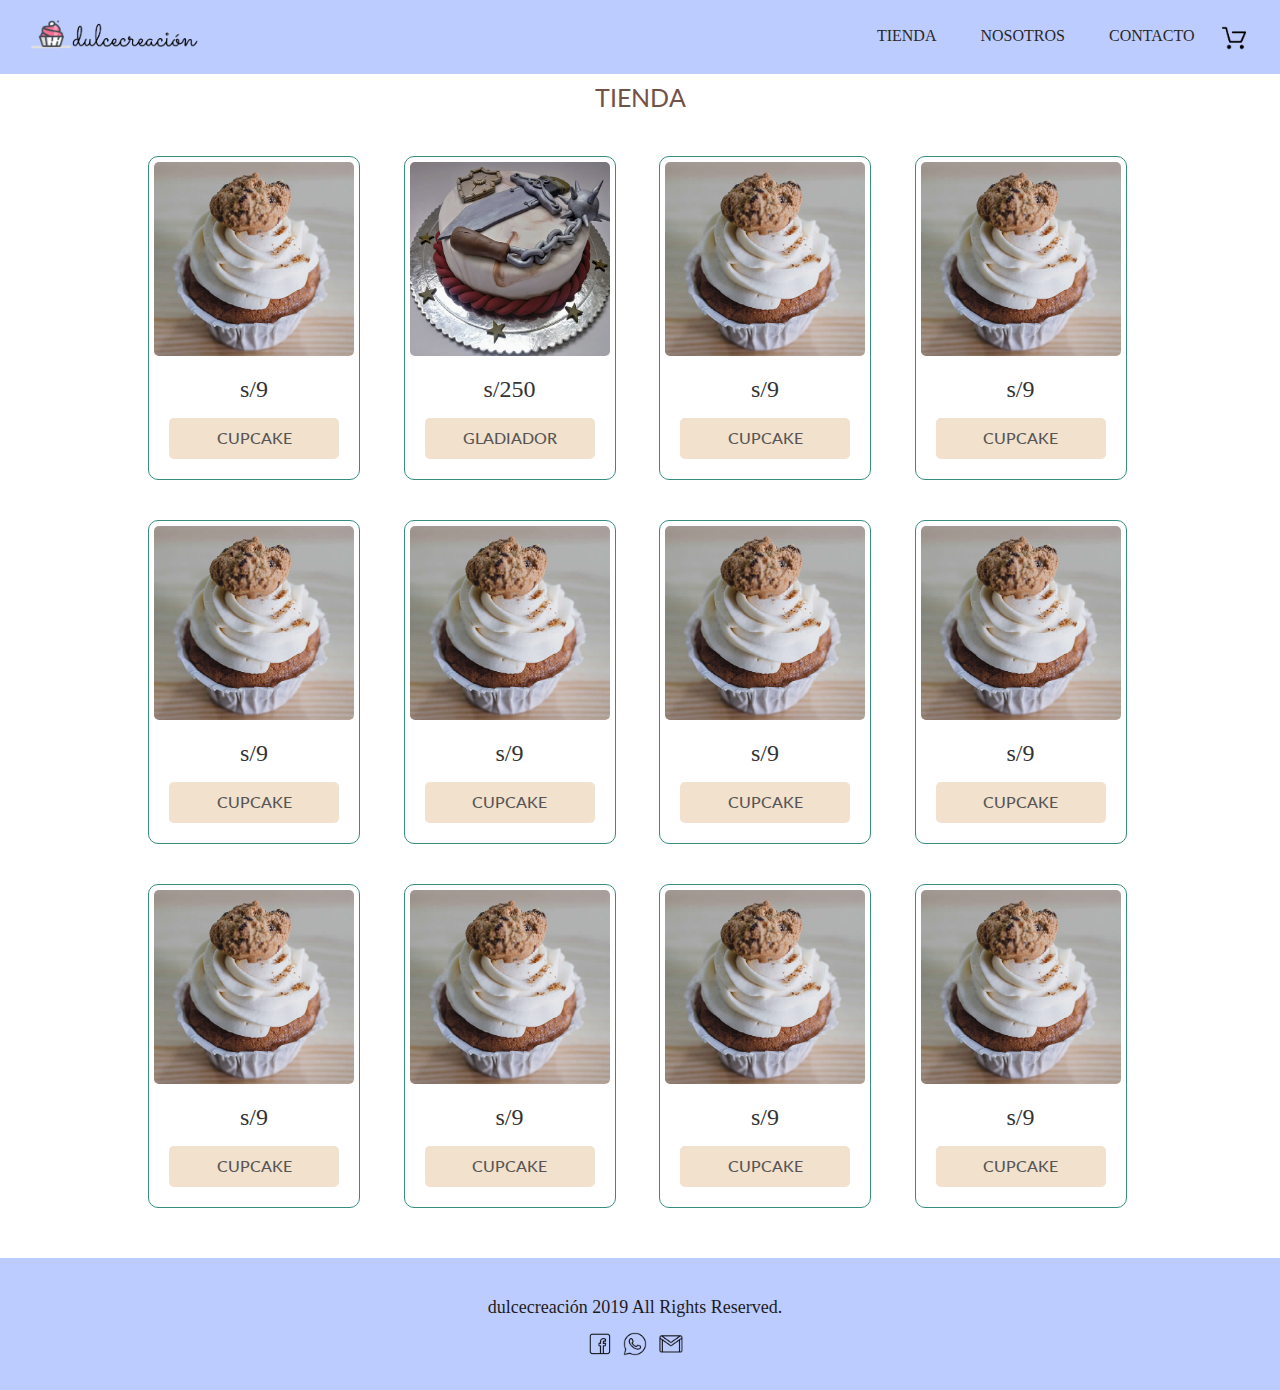
==== src/shop.html @ ba3dab4d "add shop.html" ====
<!DOCTYPE html>
<html lang="en">

<head>
  <meta charset="UTF-8">
  <meta name="viewport" content="width=device-width, initial-scale=1.0">
  <meta http-equiv="X-UA-Compatible" content="ie=edge">
  <link rel="stylesheet" href="https://stackpath.bootstrapcdn.com/bootstrap/4.1.3/css/bootstrap.min.css"
    integrity="sha384-MCw98/SFnGE8fJT3GXwEOngsV7Zt27NXFoaoApmYm81iuXoPkFOJwJ8ERdknLPMO" crossorigin="anonymous">
  <link rel="stylesheet" href="https://maxcdn.bootstrapcdn.com/bootstrap/3.3.7/css/bootstrap.min.css">
  <script src="https://ajax.googleapis.com/ajax/libs/jquery/3.3.1/jquery.min.js"></script>
  <script src="https://maxcdn.bootstrapcdn.com/bootstrap/3.3.7/js/bootstrap.min.js"></script>
  <link rel="stylesheet" href="style-shop.css">

  <title>dulcecreación</title>
</head>

<body>
  <header class="header">

    <div class="responsive-menu">
      <img src="img/menu-button.png" alt="" class="menu-open">
    </div>
    <div class="logo">
      <img class="logoimg" src="img/logo.png" alt="">
    </div>


    <div class="navigator-menu">
      <span class="menu-close">✕</span>
      <ul class="menu">
        <li><a href="#">TIENDA</a></li>
        <li><a href="#">NOSOTROS</a></li>
        <li><a href="#">CONTACTO</a></li>

      </ul>
    </div>
    <div class="icons-actions-2">
      <div class="bag">
        <img src="img/carrito_compras.png" alt="">
      </div>
    </div>
  </header>



  <div class="name-category">
    <a class="name-category" href="#">TIENDA</a>
  </div>
    <div class="list">
      <div class="item">
        <img class="product" src="img/imagenes-tienda/cupcake.jpg" alt="">
        <h3 class="name-price">s/9</h3>
        <h3 class="name-product-shop">CUPCAKE</h3>
      </div>
      <div class="item">
        <img class="product" src="img/imagenes-tienda/gladiador.png" alt="">
        <h3 class="name-price">s/250</h3>
        <h3 class="name-product-shop">GLADIADOR</h3>
      </div>
      <div class="item">
        <img class="product" src="img/imagenes-tienda/cupcake.jpg" alt="">
        <h3 class="name-price">s/9</h3>
        <h3 class="name-product-shop">CUPCAKE</h3>
      </div>
      <div class="item">
        <img class="product" src="img/imagenes-tienda/cupcake.jpg" alt="">
        <h3 class="name-price">s/9</h3>
        <h3 class="name-product-shop">CUPCAKE</h3>
      </div>
      <div class="item">
        <img class="product" src="img/imagenes-tienda/cupcake.jpg" alt="">
        <h3 class="name-price">s/9</h3>
        <h3 class="name-product-shop">CUPCAKE</h3>
      </div>
      <div class="item">
          <img class="product" src="img/imagenes-tienda/cupcake.jpg" alt="">
          <h3 class="name-price">s/9</h3>
          <h3 class="name-product-shop">CUPCAKE</h3>
        </div>
        <div class="item">
            <img class="product" src="img/imagenes-tienda/cupcake.jpg" alt="">
            <h3 class="name-price">s/9</h3>
            <h3 class="name-product-shop">CUPCAKE</h3>
          </div>
          <div class="item">
              <img class="product" src="img/imagenes-tienda/cupcake.jpg" alt="">
              <h3 class="name-price">s/9</h3>
              <h3 class="name-product-shop">CUPCAKE</h3>
            </div>
            <div class="item">
                <img class="product" src="img/imagenes-tienda/cupcake.jpg" alt="">
                <h3 class="name-price">s/9</h3>
                <h3 class="name-product-shop">CUPCAKE</h3>
              </div>
              <div class="item">
                  <img class="product" src="img/imagenes-tienda/cupcake.jpg" alt="">
                  <h3 class="name-price">s/9</h3>
                  <h3 class="name-product-shop">CUPCAKE</h3>
                </div>
                <div class="item">
                    <img class="product" src="img/imagenes-tienda/cupcake.jpg" alt="">
                    <h3 class="name-price">s/9</h3>
                    <h3 class="name-product-shop">CUPCAKE</h3>
                  </div>
                  <div class="item">
                      <img class="product" src="img/imagenes-tienda/cupcake.jpg" alt="">
                      <h3 class="name-price">s/9</h3>
                      <h3 class="name-product-shop">CUPCAKE</h3>
                    </div>

    </div>

  <footer>

    <h4 class="footer-text">dulcecreación 2019 All Rights Reserved.</h4>
    <div class="icons-actions-2">
      <div class="icons">
        <img src="img/icon-facebook.png" alt="">
      </div>
      <div class="icons">
        <img src="img/icon-whatsapp.png" alt="">
      </div>
      <div class="icons">
        <img src="img/icon-gmail.png" alt="">
      </div>

    </div>
  </footer>

  <script src="https://code.jquery.com/jquery-3.3.1.slim.min.js"
    integrity="sha384-q8i/X+965DzO0rT7abK41JStQIAqVgRVzpbzo5smXKp4YfRvH+8abtTE1Pi6jizo"
    crossorigin="anonymous"></script>
  <script src="https://cdnjs.cloudflare.com/ajax/libs/popper.js/1.14.3/umd/popper.min.js"
    integrity="sha384-ZMP7rVo3mIykV+2+9J3UJ46jBk0WLaUAdn689aCwoqbBJiSnjAK/l8WvCWPIPm49"
    crossorigin="anonymous"></script>
  <script src="https://stackpath.bootstrapcdn.com/bootstrap/4.1.3/js/bootstrap.min.js"
    integrity="sha384-ChfqqxuZUCnJSK3+MXmPNIyE6ZbWh2IMqE241rYiqJxyMiZ6OW/JmZQ5stwEULTy"
    crossorigin="anonymous"></script>
  <script src="app.js"></script>
</body>

</html>
---- src/style-shop.css ----
@import url('https://fonts.googleapis.com/css?family=Lato|Sacramento');

body {
    padding: 0px;
    margin: 0px;
    font-family: Quicksand;
}

.logo img {
    width: 170px;
}
.header {
    text-align: right;
    width: 100%;
    position: absolute;
    padding: 20px 30px;
    box-sizing: border-box;
    top: 0px;
    left: 0px;
    z-index: 999;
    background:  rgba(182, 199, 255, 0.911) ;
}


.name-product {
    font-family: 'Lato', sans-serif;
    font-size: 16px;
    color: #565656;
    margin: 15px;
    padding: 10px;
    text-align: center;
    height: 41px;
    border: 0.5px solid rgba(0, 0, 0, 0.7);
    border-radius: 5px;
}

.name-product-shop {
  font-family: 'Lato', sans-serif;
  font-size: 16px;
  color: #565656;
  margin: 15px;
  padding: 10px;
  text-align: center;
  height: 41px;
  background: #F2E1CD;
  border: 0.5px solid rgba(242, 225, 205, 0.7);
  border-radius: 5px;
}

.responsive-menu {
    display: none;
}

img {
    vertical-align: middle;
}

.logo {
    float: left;
}

.slide-item{
    width: 60px;
    justify-content: center;
    margin-left: 48%;
    margin-bottom: 2px;
    font-family: Lato, sans-serif;
    display: inline-block;
}

.slide-item2 {
    justify-content: center;
    margin-left: 25%;
    margin-top: 20px;
}
.icons-actions-2{
    display: inline-block;
}

.search {
    width: 32px;
    padding: 5px;
    vertical-align: middle;
    display: inline-block;
}

.search img {
    width: 100%;
}

.bag {
    width: 32px;
    padding: 4px;
    vertical-align: middle;
    display: inline-block;
}

.bag img {
    width: 100%;
}

.list {
  margin-left: 10%;
}

.icons {
    width: 32px;
    padding: 4px;
    display: inline-block;
}

.icons img {
    width: 100%;
}

.navigator-menu {
    text-align: right;
    display: inline-block;
}

.menu {
    margin: 0px;
    padding: 0px;
    text-align: right;
    font-size: 16px;
    color: rgb(48, 44, 44);
    display: inline-block;
    
}

.menu a {
    color: rgb(41, 39, 39);
}

.menu a:hover {
    color: #358E81;
    border-bottom: 2px solid #358E81;
}

.menu li {
    display: inline-block;
}

.menu li a {
    display:  inline-block;
    text-decoration: none;
    padding: 5px 20px;
}

.menu-close {
    display: none;
}

.hero img {
    width: 100%;
}
.name-category {
    color: #725247;
    text-align: center;
    padding: 20px;
    font-size: 25px;
    text-align: center;
    font-family: Lato, sans-serif;
    margin-top: 60px;
}



.selector {
    background-color: #FFFF;
    border: 2px;
    border-color: #358E81;
    border-radius: 10px;
    width: 33.3%;
    height: 66%;
    margin: 10px;
}

.item {
    padding: 5px;
    background-color: #FFFF;
    border: 2px;
    border-radius: 10px;
    border: 1px solid #358E81;
    margin: 20px;  
    text-align: center;
    display: inline-block;
}

.white{
    width: 33.3%;
    box-sizing: border-box;
    padding: 10px;
    background-color: rgb(255, 255, 255);
    border: 2px;
    border-radius: 10px;
    width: 33.3%;
    height: 66%;
    margin: 20px;  
    text-align: center;
}

.product {
    width: 200px;
    border-radius: 5px;
}


footer {
    background-color: rgba(182, 199, 255, 0.911);;
    color: rgb(29, 28, 28);
    text-align: center;
    padding: 30px;
    padding-left: 20px;
    margin-top: 30px;
}


@media only screen and (max-width: 414px) { 
    .navigator-menu {
        background-color: #fff;
        box-sizing: border-box;
        padding: 30px 20px;
        position: fixed;
        width: 65%;
        height: 100%;
        left: -65%;
        top: 0;
        transition: all 0.2s ease-in-out;
        box-shadow: 0 1px 30px rgba(0, 0, 0, 0.3);
    }

    .slide-item {
        justify-content: center;
        margin-left: 45%;
        text-align: center;
        margin-top: 20px;
    }

    .slide-item2 {
        justify-content: center;
        margin-left: 8%;
        text-align: center;
        margin-top: 20px;
    }

    .navigator-menu.active {
        left: 0;
    }

    .menu-close {
        display: inline-block;
        font-size: 20px;
        font-weight: bold;
        position: absolute;
        left: 20px;
        top: 20px;
        text-transform: uppercase;
    }

    .navigator-menu a {
        color: #333;
    } 


    .responsive-menu {
        float: left;
        margin-right: 10px;
        display: inline-block;
    }

    .menu li {
        display: block;
    }
    
    .menu li a {
        display: block;
    }

    .name-category {
        color: #725247;
        text-align: center;
        padding: 20px;
        font-size: 20px;
        text-align: center;
        font-family: Lato, sans-serif;
        margin-top: 40px;
    }


    .white{
        box-sizing: border-box;
        padding: 10px;
        background-color: rgb(255, 255, 255);
        border: 2px;
        border-radius: 10px;
        height: 66%;
        margin: auto;  
        margin-top: 10px;
        text-align: center;
    }
    
}
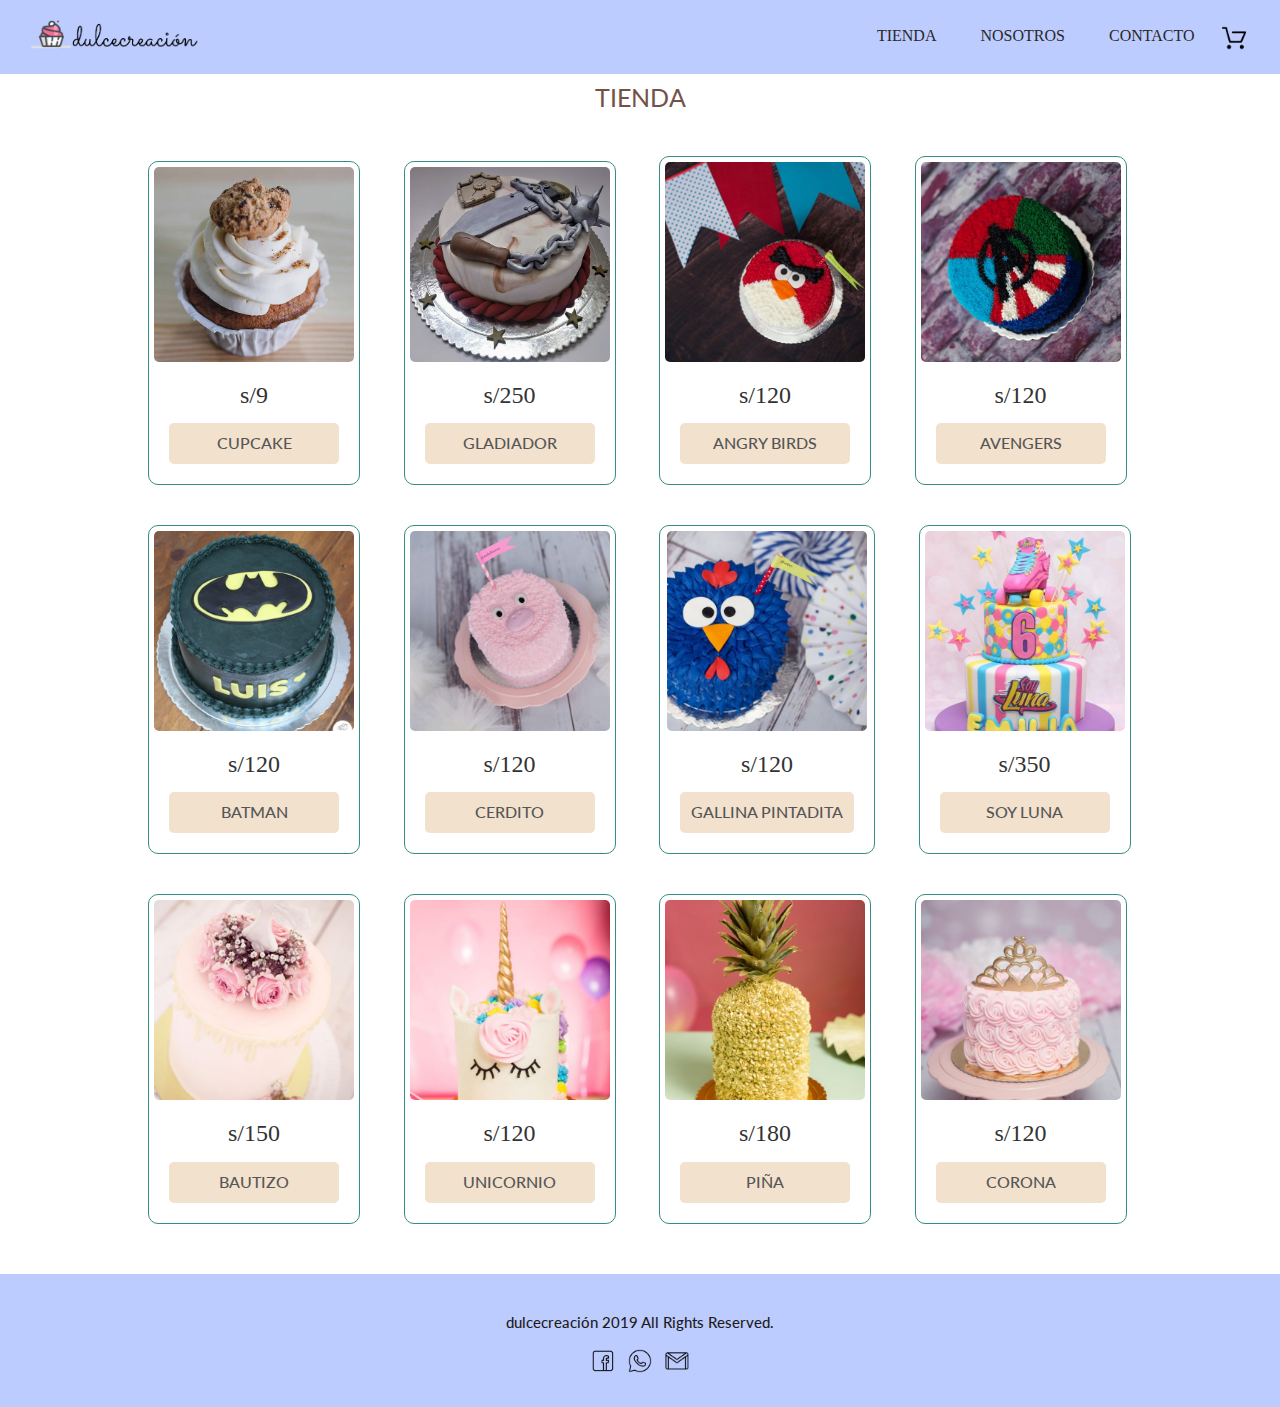
==== commit 9b14138a: "update images in shop.html" ====
--- a/src/shop.html
+++ b/src/shop.html
@@ -47,69 +47,69 @@
   <div class="name-category">
     <a class="name-category" href="#">TIENDA</a>
   </div>
-    <div class="list">
-      <div class="item">
-        <img class="product" src="img/imagenes-tienda/cupcake.jpg" alt="">
-        <h3 class="name-price">s/9</h3>
-        <h3 class="name-product-shop">CUPCAKE</h3>
-      </div>
-      <div class="item">
-        <img class="product" src="img/imagenes-tienda/gladiador.png" alt="">
-        <h3 class="name-price">s/250</h3>
-        <h3 class="name-product-shop">GLADIADOR</h3>
-      </div>
-      <div class="item">
-        <img class="product" src="img/imagenes-tienda/cupcake.jpg" alt="">
-        <h3 class="name-price">s/9</h3>
-        <h3 class="name-product-shop">CUPCAKE</h3>
-      </div>
-      <div class="item">
-        <img class="product" src="img/imagenes-tienda/cupcake.jpg" alt="">
-        <h3 class="name-price">s/9</h3>
-        <h3 class="name-product-shop">CUPCAKE</h3>
-      </div>
-      <div class="item">
-        <img class="product" src="img/imagenes-tienda/cupcake.jpg" alt="">
-        <h3 class="name-price">s/9</h3>
-        <h3 class="name-product-shop">CUPCAKE</h3>
-      </div>
-      <div class="item">
-          <img class="product" src="img/imagenes-tienda/cupcake.jpg" alt="">
-          <h3 class="name-price">s/9</h3>
-          <h3 class="name-product-shop">CUPCAKE</h3>
-        </div>
-        <div class="item">
-            <img class="product" src="img/imagenes-tienda/cupcake.jpg" alt="">
-            <h3 class="name-price">s/9</h3>
-            <h3 class="name-product-shop">CUPCAKE</h3>
-          </div>
-          <div class="item">
-              <img class="product" src="img/imagenes-tienda/cupcake.jpg" alt="">
-              <h3 class="name-price">s/9</h3>
-              <h3 class="name-product-shop">CUPCAKE</h3>
-            </div>
-            <div class="item">
-                <img class="product" src="img/imagenes-tienda/cupcake.jpg" alt="">
-                <h3 class="name-price">s/9</h3>
-                <h3 class="name-product-shop">CUPCAKE</h3>
-              </div>
-              <div class="item">
-                  <img class="product" src="img/imagenes-tienda/cupcake.jpg" alt="">
-                  <h3 class="name-price">s/9</h3>
-                  <h3 class="name-product-shop">CUPCAKE</h3>
-                </div>
-                <div class="item">
-                    <img class="product" src="img/imagenes-tienda/cupcake.jpg" alt="">
-                    <h3 class="name-price">s/9</h3>
-                    <h3 class="name-product-shop">CUPCAKE</h3>
-                  </div>
-                  <div class="item">
-                      <img class="product" src="img/imagenes-tienda/cupcake.jpg" alt="">
-                      <h3 class="name-price">s/9</h3>
-                      <h3 class="name-product-shop">CUPCAKE</h3>
-                    </div>
+  <div class="list">
+    <div class="item">
+      <img class="product" src="img/imagenes-tienda/cupcake.jpg" alt="">
+      <h3 class="name-price">s/9</h3>
+      <h3 class="name-product-shop">CUPCAKE</h3>
+    </div>
+    <div class="item">
+      <img class="product" src="img/imagenes-tienda/gladiador.png" alt="">
+      <h3 class="name-price">s/250</h3>
+      <h3 class="name-product-shop">GLADIADOR</h3>
+    </div>
+    <div class="item">
+      <img class="product" src="img/imagenes-tienda/angrybirds.jpg" alt="">
+      <h3 class="name-price">s/120</h3>
+      <h3 class="name-product-shop">ANGRY BIRDS</h3>
+    </div>
+    <div class="item">
+      <img class="product" src="img/imagenes-tienda/avengers.jpg" alt="">
+      <h3 class="name-price">s/120</h3>
+      <h3 class="name-product-shop">AVENGERS</h3>
+    </div>
+    <div class="item">
+      <img class="product" src="img/imagenes-tienda/BATMAN-2-540x540.jpg" alt="">
+      <h3 class="name-price">s/120</h3>
+      <h3 class="name-product-shop">BATMAN</h3>
+    </div>
+    <div class="item">
+      <img class="product" src="img/imagenes-tienda/CERDITO.jpg" alt="">
+      <h3 class="name-price">s/120</h3>
+      <h3 class="name-product-shop">CERDITO</h3>
+    </div>
+    <div class="item">
+      <img class="product" src="img/imagenes-tienda/gallina.jpg" alt="">
+      <h3 class="name-price">s/120</h3>
+      <h3 class="name-product-shop">GALLINA PINTADITA</h3>
+    </div>
+    <div class="item">
+      <img class="product" src="img/imagenes-tienda/soyluna.jpg" alt="">
+      <h3 class="name-price">s/350</h3>
+      <h3 class="name-product-shop">SOY LUNA</h3>
+    </div>
+    <div class="item">
+      <img class="product" src="img/imagenes-tienda/bautizo.jpg" alt="">
+      <h3 class="name-price">s/150</h3>
+      <h3 class="name-product-shop">BAUTIZO</h3>
+    </div>
+    <div class="item">
+      <img class="product" src="img/imagenes-tienda/UNICORNIO.jpg" alt="">
+      <h3 class="name-price">s/120</h3>
+      <h3 class="name-product-shop">UNICORNIO</h3>
+    </div>
+    <div class="item">
+      <img class="product" src="img/imagenes-tienda/piña.jpg" alt="">
+      <h3 class="name-price">s/180</h3>
+      <h3 class="name-product-shop">PIÑA</h3>
+    </div>
+    <div class="item">
+      <img class="product" src="img/imagenes-tienda/corona.jpg" alt="">
+      <h3 class="name-price">s/120</h3>
+      <h3 class="name-product-shop">CORONA</h3>
+    </div>
 
-    </div>
+  </div>
 
   <footer>
 
--- a/src/style-shop.css
+++ b/src/style-shop.css
@@ -211,10 +211,14 @@
     color: rgb(29, 28, 28);
     text-align: center;
     padding: 30px;
-    padding-left: 20px;
     margin-top: 30px;
-}
-
+    font-family: lato,sans-serif;
+    font-size: 20px;
+}
+
+h4 {
+  font-size: 15px;
+}
 
 @media only screen and (max-width: 414px) { 
     .navigator-menu {
@@ -239,7 +243,6 @@
 
     .slide-item2 {
         justify-content: center;
-        margin-left: 8%;
         text-align: center;
         margin-top: 20px;
     }
@@ -280,24 +283,11 @@
     .name-category {
         color: #725247;
         text-align: center;
-        padding: 20px;
         font-size: 20px;
+        margin-right: 5%;
         text-align: center;
         font-family: Lato, sans-serif;
-        margin-top: 40px;
-    }
-
-
-    .white{
-        box-sizing: border-box;
-        padding: 10px;
-        background-color: rgb(255, 255, 255);
-        border: 2px;
-        border-radius: 10px;
-        height: 66%;
-        margin: auto;  
-        margin-top: 10px;
-        text-align: center;
+        margin-top: 60px;
     }
     
 }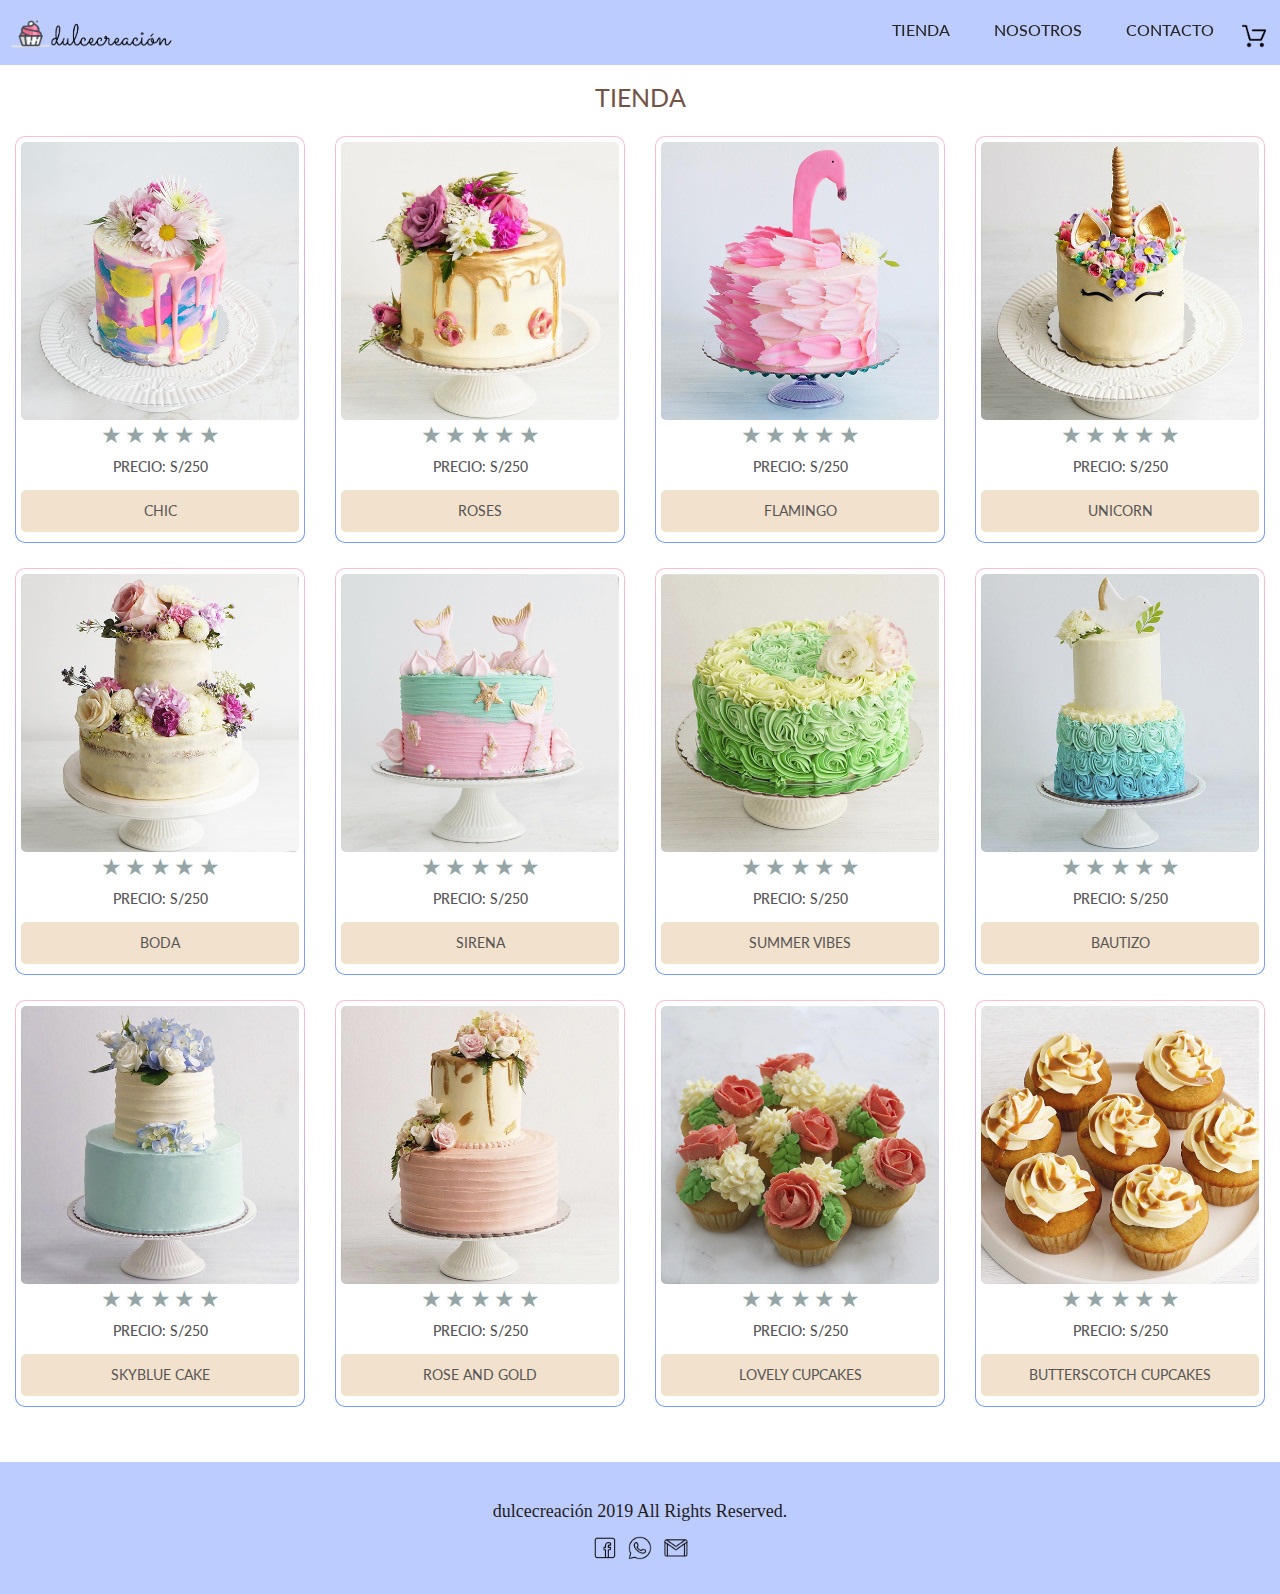
==== commit feded32f: "changes of style en home and shop.html" ====
--- a/src/shop.html
+++ b/src/shop.html
@@ -1,38 +1,29 @@
 <!DOCTYPE html>
-<html lang="en">
+<html lang="es">
 
 <head>
   <meta charset="UTF-8">
   <meta name="viewport" content="width=device-width, initial-scale=1.0">
-  <meta http-equiv="X-UA-Compatible" content="ie=edge">
   <link rel="stylesheet" href="https://stackpath.bootstrapcdn.com/bootstrap/4.1.3/css/bootstrap.min.css"
     integrity="sha384-MCw98/SFnGE8fJT3GXwEOngsV7Zt27NXFoaoApmYm81iuXoPkFOJwJ8ERdknLPMO" crossorigin="anonymous">
   <link rel="stylesheet" href="https://maxcdn.bootstrapcdn.com/bootstrap/3.3.7/css/bootstrap.min.css">
-  <script src="https://ajax.googleapis.com/ajax/libs/jquery/3.3.1/jquery.min.js"></script>
   <script src="https://maxcdn.bootstrapcdn.com/bootstrap/3.3.7/js/bootstrap.min.js"></script>
-  <link rel="stylesheet" href="style-shop.css">
-
+  <link rel="stylesheet" href="style.css">
   <title>dulcecreación</title>
 </head>
 
 <body>
-  <header class="header">
-
+  <header>
+    <a href="index.html"><img src="img/logo.png" class="logo" alt="logo_pokemon_go"></a>
     <div class="responsive-menu">
       <img src="img/menu-button.png" alt="" class="menu-open">
     </div>
-    <div class="logo">
-      <img class="logoimg" src="img/logo.png" alt="">
-    </div>
-
-
     <div class="navigator-menu">
       <span class="menu-close">✕</span>
       <ul class="menu">
-        <li><a href="#">TIENDA</a></li>
+        <li><a href="shop.html">TIENDA</a></li>
         <li><a href="#">NOSOTROS</a></li>
         <li><a href="#">CONTACTO</a></li>
-
       </ul>
     </div>
     <div class="icons-actions-2">
@@ -43,76 +34,182 @@
   </header>
 
 
-
-  <div class="name-category">
-    <a class="name-category" href="#">TIENDA</a>
-  </div>
-  <div class="list">
-    <div class="item">
-      <img class="product" src="img/imagenes-tienda/cupcake.jpg" alt="">
-      <h3 class="name-price">s/9</h3>
-      <h3 class="name-product-shop">CUPCAKE</h3>
-    </div>
-    <div class="item">
-      <img class="product" src="img/imagenes-tienda/gladiador.png" alt="">
-      <h3 class="name-price">s/250</h3>
-      <h3 class="name-product-shop">GLADIADOR</h3>
-    </div>
-    <div class="item">
-      <img class="product" src="img/imagenes-tienda/angrybirds.jpg" alt="">
-      <h3 class="name-price">s/120</h3>
-      <h3 class="name-product-shop">ANGRY BIRDS</h3>
-    </div>
-    <div class="item">
-      <img class="product" src="img/imagenes-tienda/avengers.jpg" alt="">
-      <h3 class="name-price">s/120</h3>
-      <h3 class="name-product-shop">AVENGERS</h3>
-    </div>
-    <div class="item">
-      <img class="product" src="img/imagenes-tienda/BATMAN-2-540x540.jpg" alt="">
-      <h3 class="name-price">s/120</h3>
-      <h3 class="name-product-shop">BATMAN</h3>
-    </div>
-    <div class="item">
-      <img class="product" src="img/imagenes-tienda/CERDITO.jpg" alt="">
-      <h3 class="name-price">s/120</h3>
-      <h3 class="name-product-shop">CERDITO</h3>
-    </div>
-    <div class="item">
-      <img class="product" src="img/imagenes-tienda/gallina.jpg" alt="">
-      <h3 class="name-price">s/120</h3>
-      <h3 class="name-product-shop">GALLINA PINTADITA</h3>
-    </div>
-    <div class="item">
-      <img class="product" src="img/imagenes-tienda/soyluna.jpg" alt="">
-      <h3 class="name-price">s/350</h3>
-      <h3 class="name-product-shop">SOY LUNA</h3>
-    </div>
-    <div class="item">
-      <img class="product" src="img/imagenes-tienda/bautizo.jpg" alt="">
-      <h3 class="name-price">s/150</h3>
-      <h3 class="name-product-shop">BAUTIZO</h3>
-    </div>
-    <div class="item">
-      <img class="product" src="img/imagenes-tienda/UNICORNIO.jpg" alt="">
-      <h3 class="name-price">s/120</h3>
-      <h3 class="name-product-shop">UNICORNIO</h3>
-    </div>
-    <div class="item">
-      <img class="product" src="img/imagenes-tienda/piña.jpg" alt="">
-      <h3 class="name-price">s/180</h3>
-      <h3 class="name-product-shop">PIÑA</h3>
-    </div>
-    <div class="item">
-      <img class="product" src="img/imagenes-tienda/corona.jpg" alt="">
-      <h3 class="name-price">s/120</h3>
-      <h3 class="name-product-shop">CORONA</h3>
-    </div>
-
-  </div>
-
-  <footer>
-
+  <section class="nuestrosp">
+    <div class="name-category">
+      <a class="name-category" href="#">TIENDA</a>
+    </div>      
+    </div>
+      <div class="col-md-3 col-xs-6">
+        <div class="item">
+          <img class="product" src="img/imagenes-tienda/chic.png" alt="">
+          <div class="star-rating">
+            <a href="#">&#9733;</a>
+            <a href="#">&#9733;</a>
+            <a href="#">&#9733;</a>
+            <a href="#">&#9733;</a>
+            <a href="#">&#9733;</a>
+          </div>
+          <h3 class="product-price">PRECIO: S/250</h3>
+          <button class="type-button" type="button">CHIC</button>
+        </div>
+      </div>
+      <div class="col-md-3 col-xs-6">
+        <div class="item">
+          <img class="product" src="img/imagenes-tienda/roses.jpg" alt="">
+          <div class="star-rating">
+            <a href="#">&#9733;</a>
+            <a href="#">&#9733;</a>
+            <a href="#">&#9733;</a>
+            <a href="#">&#9733;</a>
+            <a href="#">&#9733;</a>
+          </div>
+          <h3 class="product-price">PRECIO: S/250</h3>
+          <button class="type-button" type="button">ROSES</button>
+        </div>
+      </div>
+      <div class="col-md-3 col-xs-6">
+        <div class="item">
+          <img class="product" src="img/imagenes-tienda/flamengo.png" alt="">
+          <div class="star-rating">
+            <a href="#">&#9733;</a>
+            <a href="#">&#9733;</a>
+            <a href="#">&#9733;</a>
+            <a href="#">&#9733;</a>
+            <a href="#">&#9733;</a>
+          </div>
+          <h3 class="product-price">PRECIO: S/250</h3>
+          <button class="type-button" type="button">FLAMINGO</button>
+        </div>
+      </div>
+      <div class="col-md-3 col-xs-6">
+        <div class="item">
+          <img class="product" src="img/imagenes-tienda/unicorn.png" alt="">
+          <div class="star-rating">
+            <a href="#">&#9733;</a>
+            <a href="#">&#9733;</a>
+            <a href="#">&#9733;</a>
+            <a href="#">&#9733;</a>
+            <a href="#">&#9733;</a>
+          </div>
+          <h3 class="product-price">PRECIO: S/250</h3>
+          <button class="type-button" type="button">UNICORN</button>
+        </div>
+      </div>
+      <div class="col-md-3 col-xs-6">
+          <div class="item">
+            <img class="product" src="img/imagenes-tienda/boda.png" alt="">
+            <div class="star-rating">
+              <a href="#">&#9733;</a>
+              <a href="#">&#9733;</a>
+              <a href="#">&#9733;</a>
+              <a href="#">&#9733;</a>
+              <a href="#">&#9733;</a>
+            </div>
+            <h3 class="product-price">PRECIO: S/250</h3>
+            <button class="type-button" type="button">BODA</button>
+          </div>
+      </div>
+      <div class="col-md-3 col-xs-6">
+        <div class="item">
+          <img class="product" src="img/imagenes-tienda/sirena.png" alt="">
+          <div class="star-rating">
+            <a href="#">&#9733;</a>
+            <a href="#">&#9733;</a>
+            <a href="#">&#9733;</a>
+            <a href="#">&#9733;</a>
+            <a href="#">&#9733;</a>
+          </div>
+          <h3 class="product-price">PRECIO: S/250</h3>
+          <button class="type-button" type="button">SIRENA</button>
+        </div>
+      </div>
+      <div class="col-md-3 col-xs-6">
+        <div class="item">
+          <img class="product" src="img/imagenes-tienda/summer-vibes.png" alt="">
+          <div class="star-rating">
+            <a href="#">&#9733;</a>
+            <a href="#">&#9733;</a>
+            <a href="#">&#9733;</a>
+            <a href="#">&#9733;</a>
+            <a href="#">&#9733;</a>
+          </div>
+          <h3 class="product-price">PRECIO: S/250</h3>
+          <button class="type-button" type="button">SUMMER VIBES</button>
+        </div>
+      </div>
+      <div class="col-md-3 col-xs-6">
+        <div class="item">
+          <img class="product" src="img/imagenes-tienda/bautizo.png" alt="">
+          <div class="star-rating">
+            <a href="#">&#9733;</a>
+            <a href="#">&#9733;</a>
+            <a href="#">&#9733;</a>
+            <a href="#">&#9733;</a>
+            <a href="#">&#9733;</a>
+          </div>
+          <h3 class="product-price">PRECIO: S/250</h3>
+          <button class="type-button" type="button">BAUTIZO</button>
+        </div>
+      </div>
+      <div class="col-md-3 col-xs-6">
+        <div class="item">
+          <img class="product" src="img/imagenes-tienda/sky-blue-cake.png" alt="">
+          <div class="star-rating">
+            <a href="#">&#9733;</a>
+            <a href="#">&#9733;</a>
+            <a href="#">&#9733;</a>
+            <a href="#">&#9733;</a>
+            <a href="#">&#9733;</a>
+          </div>
+          <h3 class="product-price"> PRECIO: S/250</h3>
+          <button class="type-button" type="button">SKYBLUE CAKE</button>
+        </div>
+      </div>
+      <div class="col-md-3 col-xs-6">
+        <div class="item">
+          <img class="product" src="img/imagenes-tienda/rose-and-gold.png" alt="">
+          <div class="star-rating">
+            <a href="#">&#9733;</a>
+            <a href="#">&#9733;</a>
+            <a href="#">&#9733;</a>
+            <a href="#">&#9733;</a>
+            <a href="#">&#9733;</a>
+          </div>
+          <h3 class="product-price">PRECIO: S/250</h3>
+          <button class="type-button" type="button">ROSE AND GOLD</button>
+        </div>
+      </div>
+      <div class="col-md-3 col-xs-6">
+        <div class="item">
+          <img class="product" src="img/imagenes-tienda/lovely-cucpcakes.png" alt="">
+          <div class="star-rating">
+            <a href="#">&#9733;</a>
+            <a href="#">&#9733;</a>
+            <a href="#">&#9733;</a>
+            <a href="#">&#9733;</a>
+            <a href="#">&#9733;</a>
+          </div>
+          <h3 class="product-price">PRECIO: S/250</h3>
+          <button class="type-button" type="button">LOVELY CUPCAKES</button>
+        </div>
+      </div>
+      <div class="col-md-3 col-xs-6">
+        <div class="item">
+          <img class="product" src="img/imagenes-tienda/butterscotch-cupcakes.png" alt="">
+          <div class="star-rating">
+            <a href="#">&#9733;</a>
+            <a href="#">&#9733;</a>
+            <a href="#">&#9733;</a>
+            <a href="#">&#9733;</a>
+            <a href="#">&#9733;</a>
+          </div>
+          <h3 class="product-price">PRECIO: S/250</h3>
+          <button class="type-button" type="button">BUTTERSCOTCH CUPCAKES</button>
+        </div>
+      </div>
+  </section>
+
+  <footer class="col-md-12 col-sm-12 col-xs-12">
     <h4 class="footer-text">dulcecreación 2019 All Rights Reserved.</h4>
     <div class="icons-actions-2">
       <div class="icons">
@@ -124,16 +221,13 @@
       <div class="icons">
         <img src="img/icon-gmail.png" alt="">
       </div>
-
     </div>
   </footer>
 
   <script src="https://code.jquery.com/jquery-3.3.1.slim.min.js"
     integrity="sha384-q8i/X+965DzO0rT7abK41JStQIAqVgRVzpbzo5smXKp4YfRvH+8abtTE1Pi6jizo"
     crossorigin="anonymous"></script>
-  <script src="https://cdnjs.cloudflare.com/ajax/libs/popper.js/1.14.3/umd/popper.min.js"
-    integrity="sha384-ZMP7rVo3mIykV+2+9J3UJ46jBk0WLaUAdn689aCwoqbBJiSnjAK/l8WvCWPIPm49"
-    crossorigin="anonymous"></script>
+
   <script src="https://stackpath.bootstrapcdn.com/bootstrap/4.1.3/js/bootstrap.min.js"
     integrity="sha384-ChfqqxuZUCnJSK3+MXmPNIyE6ZbWh2IMqE241rYiqJxyMiZ6OW/JmZQ5stwEULTy"
     crossorigin="anonymous"></script>
--- a/src/style.css
+++ b/src/style.css
@@ -0,0 +1,324 @@
+@import url('https://fonts.googleapis.com/css?family=Lato|Sacramento');
+
+body {
+    padding: 0px;
+    margin: 0px;
+    font-family: Quicksand;
+}
+
+.logo img {
+    width: 170px;
+}
+header {
+    font-family: Lato, sans-serif;
+    font-weight: 500;
+    text-align: right;
+    width: 100%;
+    padding: 10px;
+    left:0 ;
+    top:0;
+    position: fixed;
+    z-index: 999;
+    background:  rgba(182, 199, 255, 0.911) ;
+}
+
+header img {
+	margin: 10px 0px 3px;
+	width: 13%;
+}
+
+.name-product {
+    font-family: 'Lato', sans-serif;
+    font-size: 100%;
+    width:100%;
+    color: #565656;
+    margin-top: 10px;
+    padding: 10px;
+    text-align: center;
+    border:  0.5px solid rgba(242, 225, 205, 0.7); 
+    border-radius: 5px;
+    background: #F2E1CD; 
+}
+.type-button {
+    font-family: 'Lato', sans-serif;
+    font-size: 100%;
+    width:100%;
+    color: #565656;
+    margin: 10px 0px 5px;
+    padding: 10px;
+    text-align: center;
+    border:  0.5px solid rgba(242, 225, 205, 0.7); 
+    border-radius: 5px;
+    background: #F2E1CD; 
+}
+
+.responsive-menu {
+    display: none;
+}
+
+
+.logo {
+    float: left;
+}
+
+.slide-item{
+    width: 60px;
+    justify-content: center;
+    margin-left: 48%;
+    margin-bottom: 2px;
+    font-family: Lato, sans-serif;
+}
+
+.slide-item2 {
+    justify-content: center;
+    margin-left: 25%;
+    margin-top: 20px;
+}
+.icons-actions-2{
+    display: inline-block;
+}
+
+.search {
+    width: 32px;
+    padding: 5px;
+    vertical-align: middle;
+    display: inline-block;
+}
+
+.search img {
+    width: 100%;
+}
+
+.bag {
+    width: 32px;
+    padding: 4px;
+    vertical-align: middle;
+    display: inline-block;
+}
+
+.bag img {
+    width: 100%;
+}
+
+.icons {
+    width: 32px;
+    padding: 4px;
+    display: inline-block;
+}
+
+.icons img {
+    width: 100%;
+}
+
+.navigator-menu {
+    text-align: right;
+    display: inline-block;
+}
+
+.menu {
+    margin: 0px;
+    padding: 0px;
+    text-align: right;
+    font-size: 16px;
+    color: rgb(48, 44, 44);
+    display: inline-block;
+    
+}
+
+.menu a {
+    color: rgb(41, 39, 39);
+}
+
+.menu a:hover {
+    color: #358E81;
+    border-bottom: 2px solid #358E81;
+}
+
+.menu li {
+    display: inline-block;
+}
+
+.menu li a {
+    display:  inline-block;
+    text-decoration: none;
+    padding: 5px 20px;
+}
+
+.menu-close {
+    display: none;
+}
+
+.hero img {
+    width: 100%;
+}
+.nuestrosp {
+    background-color: #ffffff;
+    margin-top:50px;
+}
+.name-category {
+    color: #725247;
+    text-align: center;
+    padding: 20px;
+    font-size: 25px;
+    text-align: center;
+    font-family: Lato, sans-serif;
+    margin-top: 60px;
+}
+
+
+.item {
+    padding: 5px;
+    border-radius: 10px;
+    border: 1px solid transparent;
+    background-clip: padding-box, border-box;
+    background-origin: padding-box, border-box;
+    background-image: linear-gradient(#fff, #fff), linear-gradient(#FFBDD1, #769BF9);
+    margin-bottom: 25px;
+}
+
+
+.product {
+    width: 100%;
+    border-radius: 5px;
+}
+
+
+footer {
+    background-color: rgba(182, 199, 255, 0.911);;
+    color: rgb(29, 28, 28);
+    text-align: center;
+    padding: 30px;
+    padding-left: 20px;
+    margin-top: 30px;
+}
+
+.star-rating {
+    text-align: center;
+}
+.star-rating a {
+    display: inline-block;
+    font-size: 23px;
+    color: #95a5a6; /* gris (normal) */
+    text-decoration:none; 
+
+}
+
+.star-rating:hover a {
+    color: #dfb0ff; /* amarillo (seleccionado) */
+}
+
+.star-rating:hover a:hover ~ a {
+      color: #95a5a6; /* gris (normal) */
+}
+
+ 
+.product-price {
+    font-family: 'Lato', sans-serif;
+    font-size: 14px;
+    text-align: center;
+    color: #565656;
+    margin-top: 6px;
+    margin-bottom: 6px;
+}  
+
+@media only screen and (max-width: 414px) { 
+    .navigator-menu {
+        background-color: #fff;
+        box-sizing: border-box;
+        padding: 30px 20px;
+        position: fixed;
+        width: 65%;
+        height: 100%;
+        left: -65%;
+        top: 0;
+        transition: all 0.2s ease-in-out;
+        box-shadow: 0 1px 30px rgba(0, 0, 0, 0.3);
+    }
+
+    .type-button {
+        font-family: 'Lato', sans-serif;
+        font-size: 14px;
+        width: 100%;
+        color: #565656;
+    }   
+   
+
+    .slide-item {
+        justify-content: center;
+        margin-left: 45%;
+        text-align: center;
+        margin-top: 20px;
+    }
+
+    .slide-item2 {
+        justify-content: center;
+        margin-left: 8%;
+        text-align: center;
+        margin-top: 20px;
+    }
+
+    .navigator-menu.active {
+        left: 0;
+    }
+
+    .menu-close {
+        display: inline-block;
+        font-size: 20px;
+        font-weight: bold;
+        position: absolute;
+        left: 20px;
+        top: 20px;
+        text-transform: uppercase;
+    }
+
+    .navigator-menu a {
+        color: #333;
+    } 
+
+
+    .responsive-menu {
+        float: left;
+        margin-right: 10px;
+        display: inline-block;
+    }
+
+    .menu li {
+        display: block;
+    }
+    
+    .menu li a {
+        display: block;
+    }
+
+    .name-category {
+        color: #725247;
+        text-align: center;
+        padding: 20px;
+        font-size: 20px;
+        text-align: center;
+        font-family: Lato, sans-serif;
+        margin-top: 40px;
+    }
+    .list {
+        max-width: 600px;
+        margin: auto;
+        width: 100%;
+        color: #565656;
+        display:inline;
+        justify-content: space-evenly;
+        margin-bottom: 50px;
+    }
+
+    .white{
+        box-sizing: border-box;
+        padding: 10px;
+        background-color: rgb(255, 255, 255);
+        border: 2px;
+        border-radius: 10px;
+        height: 66%;
+        margin: auto;  
+        margin-top: 10px;
+        text-align: center;
+    }
+    
+}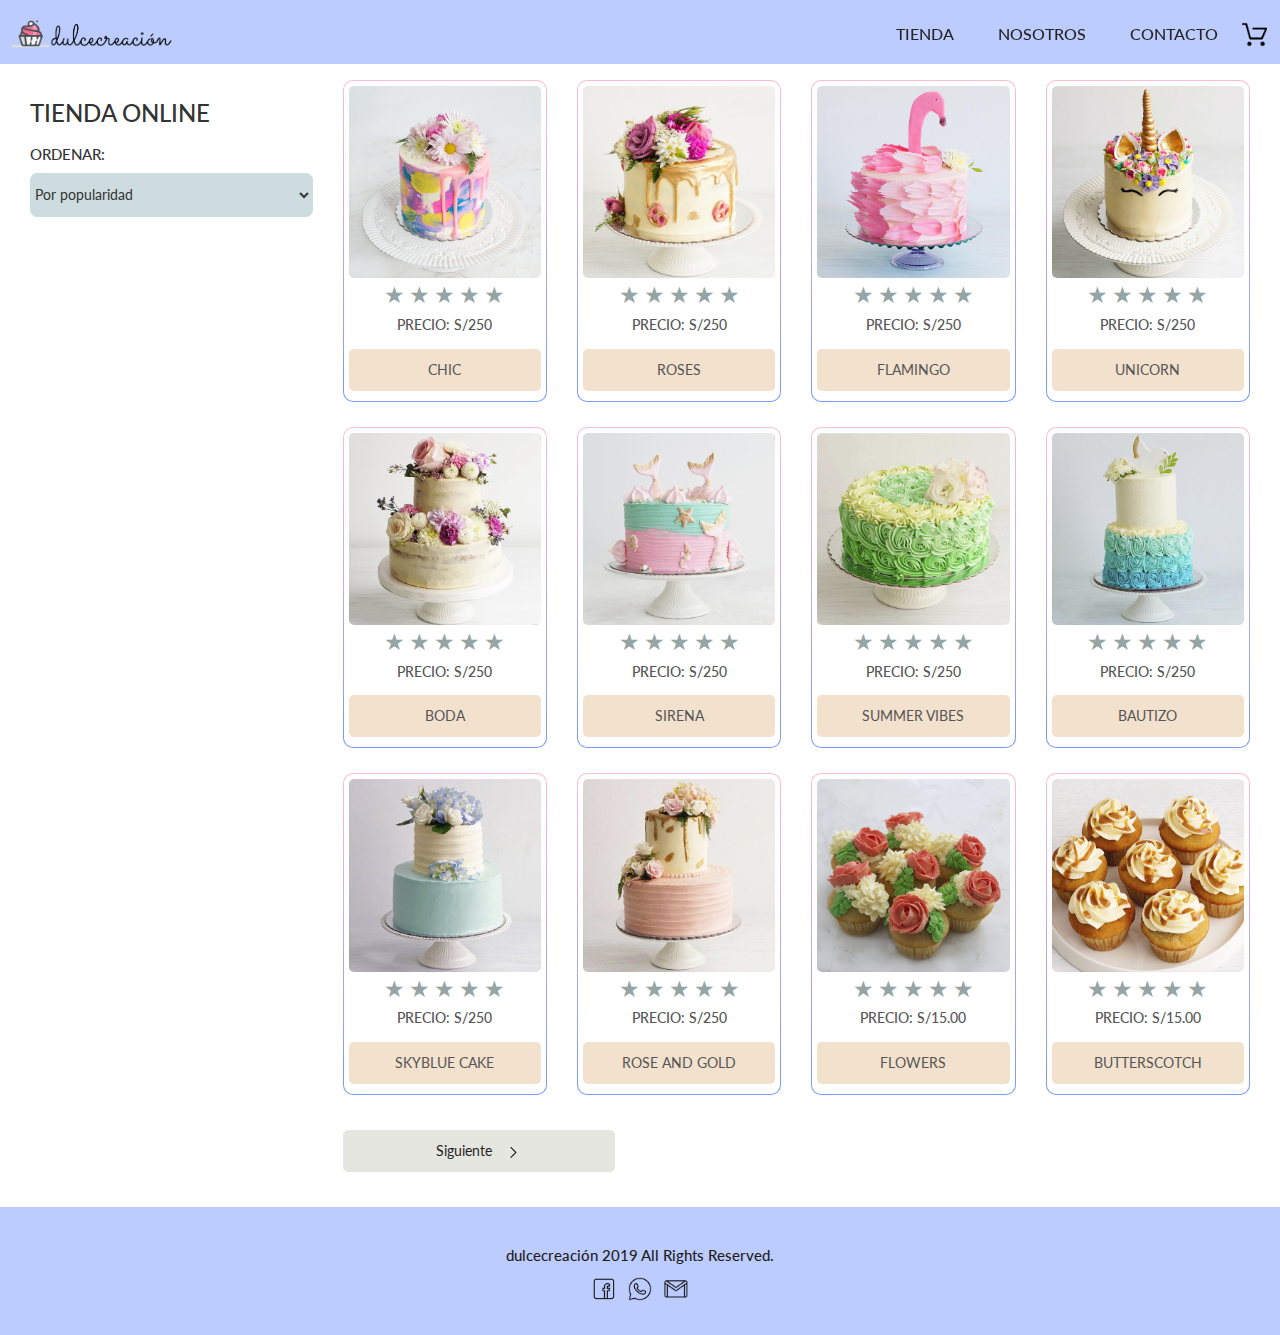
==== commit b6adc095: "correcting responsive view" ====
--- a/src/shop.html
+++ b/src/shop.html
@@ -3,21 +3,22 @@
 
 <head>
   <meta charset="UTF-8">
+  <title>dulcecreación</title>
+  <link rel="shortcut icon" type="image/png" href="img/poke_icon.png" />
   <meta name="viewport" content="width=device-width, initial-scale=1.0">
   <link rel="stylesheet" href="https://stackpath.bootstrapcdn.com/bootstrap/4.1.3/css/bootstrap.min.css"
     integrity="sha384-MCw98/SFnGE8fJT3GXwEOngsV7Zt27NXFoaoApmYm81iuXoPkFOJwJ8ERdknLPMO" crossorigin="anonymous">
-  <link rel="stylesheet" href="https://maxcdn.bootstrapcdn.com/bootstrap/3.3.7/css/bootstrap.min.css">
-  <script src="https://maxcdn.bootstrapcdn.com/bootstrap/3.3.7/js/bootstrap.min.js"></script>
-  <link rel="stylesheet" href="style.css">
-  <title>dulcecreación</title>
+  <link rel="stylesheet" href="css/bootstrap.min.css">
+  <link rel="stylesheet" href="style.css" />
 </head>
 
 <body>
   <header>
-    <a href="index.html"><img src="img/logo.png" class="logo" alt="logo_pokemon_go"></a>
     <div class="responsive-menu">
       <img src="img/menu-button.png" alt="" class="menu-open">
     </div>
+    <a href="index.html"><img src="img/logo.png" class="logo" alt="logo_pokemon_go"></a>
+
     <div class="navigator-menu">
       <span class="menu-close">✕</span>
       <ul class="menu">
@@ -33,69 +34,87 @@
     </div>
   </header>
 
-
-  <section class="nuestrosp">
-    <div class="name-category">
-      <a class="name-category" href="#">TIENDA</a>
-    </div>      
-    </div>
-      <div class="col-md-3 col-xs-6">
-        <div class="item">
-          <img class="product" src="img/imagenes-tienda/chic.png" alt="">
-          <div class="star-rating">
-            <a href="#">&#9733;</a>
-            <a href="#">&#9733;</a>
-            <a href="#">&#9733;</a>
-            <a href="#">&#9733;</a>
-            <a href="#">&#9733;</a>
-          </div>
-          <h3 class="product-price">PRECIO: S/250</h3>
-          <button class="type-button" type="button">CHIC</button>
-        </div>
-      </div>
-      <div class="col-md-3 col-xs-6">
-        <div class="item">
-          <img class="product" src="img/imagenes-tienda/roses.jpg" alt="">
-          <div class="star-rating">
-            <a href="#">&#9733;</a>
-            <a href="#">&#9733;</a>
-            <a href="#">&#9733;</a>
-            <a href="#">&#9733;</a>
-            <a href="#">&#9733;</a>
-          </div>
-          <h3 class="product-price">PRECIO: S/250</h3>
-          <button class="type-button" type="button">ROSES</button>
-        </div>
-      </div>
-      <div class="col-md-3 col-xs-6">
-        <div class="item">
-          <img class="product" src="img/imagenes-tienda/flamengo.png" alt="">
-          <div class="star-rating">
-            <a href="#">&#9733;</a>
-            <a href="#">&#9733;</a>
-            <a href="#">&#9733;</a>
-            <a href="#">&#9733;</a>
-            <a href="#">&#9733;</a>
-          </div>
-          <h3 class="product-price">PRECIO: S/250</h3>
-          <button class="type-button" type="button">FLAMINGO</button>
-        </div>
-      </div>
-      <div class="col-md-3 col-xs-6">
-        <div class="item">
-          <img class="product" src="img/imagenes-tienda/unicorn.png" alt="">
-          <div class="star-rating">
-            <a href="#">&#9733;</a>
-            <a href="#">&#9733;</a>
-            <a href="#">&#9733;</a>
-            <a href="#">&#9733;</a>
-            <a href="#">&#9733;</a>
-          </div>
-          <h3 class="product-price">PRECIO: S/250</h3>
-          <button class="type-button" type="button">UNICORN</button>
-        </div>
-      </div>
-      <div class="col-md-3 col-xs-6">
+  <div class="content container-fluid">
+    <section>
+      <div class="col-md-3 col-sm-4 col-xs-12">
+        <nav class="col-md-12">
+          <div class="navegador">
+            <div class="row">
+              <h3>TIENDA ONLINE</h4>
+            </div>
+            <div class="row">
+              <h4>ORDENAR:</h4>
+            </div>
+            <div class="row">
+              <select class="type-select" id="type-filter">
+                <option>Por popularidad</option>
+                <option>Precio mayor a menor</option>
+                <option>Precio menor a mayor</option>
+              </select>
+            </div>
+          </div>
+        </nav>
+      </div>
+    </section>
+    <section class="col-md-9 col-sm-8 col-xs-12">
+      <div class="row">
+        <div class="col-md-3 col-xs-6">
+          <div class="item">
+            <img class="product" src="img/imagenes-tienda/chic.png" alt="">
+            <div class="star-rating">
+              <a href="#">&#9733;</a>
+              <a href="#">&#9733;</a>
+              <a href="#">&#9733;</a>
+              <a href="#">&#9733;</a>
+              <a href="#">&#9733;</a>
+            </div>
+            <h3 class="product-price">PRECIO: S/250</h3>
+            <button class="type-button" type="button">CHIC</button>
+          </div>
+        </div>
+        <div class="col-md-3 col-xs-6">
+          <div class="item">
+            <img class="product" src="img/imagenes-tienda/roses.jpg" alt="">
+            <div class="star-rating">
+              <a href="#">&#9733;</a>
+              <a href="#">&#9733;</a>
+              <a href="#">&#9733;</a>
+              <a href="#">&#9733;</a>
+              <a href="#">&#9733;</a>
+            </div>
+            <h3 class="product-price">PRECIO: S/250</h3>
+            <button class="type-button" type="button">ROSES</button>
+          </div>
+        </div>
+        <div class="col-md-3 col-xs-6">
+          <div class="item">
+            <img class="product" src="img/imagenes-tienda/flamengo.png" alt="">
+            <div class="star-rating">
+              <a href="#">&#9733;</a>
+              <a href="#">&#9733;</a>
+              <a href="#">&#9733;</a>
+              <a href="#">&#9733;</a>
+              <a href="#">&#9733;</a>
+            </div>
+            <h3 class="product-price">PRECIO: S/250</h3>
+            <button class="type-button" type="button">FLAMINGO</button>
+          </div>
+        </div>
+        <div class="col-md-3 col-xs-6">
+          <div class="item">
+            <img class="product" src="img/imagenes-tienda/unicorn.png" alt="">
+            <div class="star-rating">
+              <a href="#">&#9733;</a>
+              <a href="#">&#9733;</a>
+              <a href="#">&#9733;</a>
+              <a href="#">&#9733;</a>
+              <a href="#">&#9733;</a>
+            </div>
+            <h3 class="product-price">PRECIO: S/250</h3>
+            <button class="type-button" type="button">UNICORN</button>
+          </div>
+        </div>
+        <div class="col-md-3 col-xs-6">
           <div class="item">
             <img class="product" src="img/imagenes-tienda/boda.png" alt="">
             <div class="star-rating">
@@ -108,109 +127,119 @@
             <h3 class="product-price">PRECIO: S/250</h3>
             <button class="type-button" type="button">BODA</button>
           </div>
-      </div>
-      <div class="col-md-3 col-xs-6">
-        <div class="item">
-          <img class="product" src="img/imagenes-tienda/sirena.png" alt="">
-          <div class="star-rating">
-            <a href="#">&#9733;</a>
-            <a href="#">&#9733;</a>
-            <a href="#">&#9733;</a>
-            <a href="#">&#9733;</a>
-            <a href="#">&#9733;</a>
-          </div>
-          <h3 class="product-price">PRECIO: S/250</h3>
-          <button class="type-button" type="button">SIRENA</button>
-        </div>
-      </div>
-      <div class="col-md-3 col-xs-6">
-        <div class="item">
-          <img class="product" src="img/imagenes-tienda/summer-vibes.png" alt="">
-          <div class="star-rating">
-            <a href="#">&#9733;</a>
-            <a href="#">&#9733;</a>
-            <a href="#">&#9733;</a>
-            <a href="#">&#9733;</a>
-            <a href="#">&#9733;</a>
-          </div>
-          <h3 class="product-price">PRECIO: S/250</h3>
-          <button class="type-button" type="button">SUMMER VIBES</button>
-        </div>
-      </div>
-      <div class="col-md-3 col-xs-6">
-        <div class="item">
-          <img class="product" src="img/imagenes-tienda/bautizo.png" alt="">
-          <div class="star-rating">
-            <a href="#">&#9733;</a>
-            <a href="#">&#9733;</a>
-            <a href="#">&#9733;</a>
-            <a href="#">&#9733;</a>
-            <a href="#">&#9733;</a>
-          </div>
-          <h3 class="product-price">PRECIO: S/250</h3>
-          <button class="type-button" type="button">BAUTIZO</button>
-        </div>
-      </div>
-      <div class="col-md-3 col-xs-6">
-        <div class="item">
-          <img class="product" src="img/imagenes-tienda/sky-blue-cake.png" alt="">
-          <div class="star-rating">
-            <a href="#">&#9733;</a>
-            <a href="#">&#9733;</a>
-            <a href="#">&#9733;</a>
-            <a href="#">&#9733;</a>
-            <a href="#">&#9733;</a>
-          </div>
-          <h3 class="product-price"> PRECIO: S/250</h3>
-          <button class="type-button" type="button">SKYBLUE CAKE</button>
-        </div>
-      </div>
-      <div class="col-md-3 col-xs-6">
-        <div class="item">
-          <img class="product" src="img/imagenes-tienda/rose-and-gold.png" alt="">
-          <div class="star-rating">
-            <a href="#">&#9733;</a>
-            <a href="#">&#9733;</a>
-            <a href="#">&#9733;</a>
-            <a href="#">&#9733;</a>
-            <a href="#">&#9733;</a>
-          </div>
-          <h3 class="product-price">PRECIO: S/250</h3>
-          <button class="type-button" type="button">ROSE AND GOLD</button>
-        </div>
-      </div>
-      <div class="col-md-3 col-xs-6">
-        <div class="item">
-          <img class="product" src="img/imagenes-tienda/lovely-cucpcakes.png" alt="">
-          <div class="star-rating">
-            <a href="#">&#9733;</a>
-            <a href="#">&#9733;</a>
-            <a href="#">&#9733;</a>
-            <a href="#">&#9733;</a>
-            <a href="#">&#9733;</a>
-          </div>
-          <h3 class="product-price">PRECIO: S/250</h3>
-          <button class="type-button" type="button">LOVELY CUPCAKES</button>
-        </div>
-      </div>
-      <div class="col-md-3 col-xs-6">
-        <div class="item">
-          <img class="product" src="img/imagenes-tienda/butterscotch-cupcakes.png" alt="">
-          <div class="star-rating">
-            <a href="#">&#9733;</a>
-            <a href="#">&#9733;</a>
-            <a href="#">&#9733;</a>
-            <a href="#">&#9733;</a>
-            <a href="#">&#9733;</a>
-          </div>
-          <h3 class="product-price">PRECIO: S/250</h3>
-          <button class="type-button" type="button">BUTTERSCOTCH CUPCAKES</button>
-        </div>
-      </div>
+        </div>
+        <div class="col-md-3 col-xs-6">
+          <div class="item">
+            <img class="product" src="img/imagenes-tienda/sirena.png" alt="">
+            <div class="star-rating">
+              <a href="#">&#9733;</a>
+              <a href="#">&#9733;</a>
+              <a href="#">&#9733;</a>
+              <a href="#">&#9733;</a>
+              <a href="#">&#9733;</a>
+            </div>
+            <h3 class="product-price">PRECIO: S/250</h3>
+            <button class="type-button" type="button">SIRENA</button>
+          </div>
+        </div>
+        <div class="col-md-3 col-xs-6">
+          <div class="item">
+            <img class="product" src="img/imagenes-tienda/summer-vibes.png" alt="">
+            <div class="star-rating">
+              <a href="#">&#9733;</a>
+              <a href="#">&#9733;</a>
+              <a href="#">&#9733;</a>
+              <a href="#">&#9733;</a>
+              <a href="#">&#9733;</a>
+            </div>
+            <h3 class="product-price">PRECIO: S/250</h3>
+            <button class="type-button" type="button">SUMMER VIBES</button>
+          </div>
+        </div>
+        <div class="col-md-3 col-xs-6">
+          <div class="item">
+            <img class="product" src="img/imagenes-tienda/bautizo.png" alt="">
+            <div class="star-rating">
+              <a href="#">&#9733;</a>
+              <a href="#">&#9733;</a>
+              <a href="#">&#9733;</a>
+              <a href="#">&#9733;</a>
+              <a href="#">&#9733;</a>
+            </div>
+            <h3 class="product-price">PRECIO: S/250</h3>
+            <button class="type-button" type="button">BAUTIZO</button>
+          </div>
+        </div>
+        <div class="col-md-3 col-xs-6">
+          <div class="item">
+            <img class="product" src="img/imagenes-tienda/sky-blue-cake.png" alt="">
+            <div class="star-rating">
+              <a href="#">&#9733;</a>
+              <a href="#">&#9733;</a>
+              <a href="#">&#9733;</a>
+              <a href="#">&#9733;</a>
+              <a href="#">&#9733;</a>
+            </div>
+            <h3 class="product-price"> PRECIO: S/250</h3>
+            <button class="type-button" type="button">SKYBLUE CAKE</button>
+          </div>
+        </div>
+        <div class="col-md-3 col-xs-6">
+          <div class="item">
+            <img class="product" src="img/imagenes-tienda/rose-and-gold.png" alt="">
+            <div class="star-rating">
+              <a href="#">&#9733;</a>
+              <a href="#">&#9733;</a>
+              <a href="#">&#9733;</a>
+              <a href="#">&#9733;</a>
+              <a href="#">&#9733;</a>
+            </div>
+            <h3 class="product-price">PRECIO: S/250</h3>
+            <button class="type-button" type="button">ROSE AND GOLD</button>
+          </div>
+        </div>
+        <div class="col-md-3 col-xs-6">
+          <div class="item">
+            <img class="product" src="img/imagenes-tienda/lovely-cucpcakes.png" alt="">
+            <div class="star-rating">
+              <a href="#">&#9733;</a>
+              <a href="#">&#9733;</a>
+              <a href="#">&#9733;</a>
+              <a href="#">&#9733;</a>
+              <a href="#">&#9733;</a>
+            </div>
+            <h3 class="product-price">PRECIO: S/15.00</h3>
+            <button class="type-button" type="button">FLOWERS</button>
+          </div>
+        </div>
+        <div class="col-md-3 col-xs-6">
+          <div class="item">
+            <img class="product" src="img/imagenes-tienda/butterscotch-cupcakes.png" alt="">
+            <div class="star-rating">
+              <a href="#">&#9733;</a>
+              <a href="#">&#9733;</a>
+              <a href="#">&#9733;</a>
+              <a href="#">&#9733;</a>
+              <a href="#">&#9733;</a>
+            </div>
+            <h3 class="product-price">PRECIO: S/15.00</h3>
+            <button class="type-button" type="button">BUTTERSCOTCH</button>
+          </div>
+        </div>
+      </div>
+      <div class="next-page">
+        <button class="indicator" type="button">Siguiente <img src="img/icon-next.png" alt=""
+            class="icon-next"></button>
+
+      </div>
+
+
+
+  </div>
   </section>
-
+  </div>
   <footer class="col-md-12 col-sm-12 col-xs-12">
-    <h4 class="footer-text">dulcecreación 2019 All Rights Reserved.</h4>
+    <h4>dulcecreación 2019 All Rights Reserved.</h4>
     <div class="icons-actions-2">
       <div class="icons">
         <img src="img/icon-facebook.png" alt="">
@@ -223,15 +252,14 @@
       </div>
     </div>
   </footer>
-
   <script src="https://code.jquery.com/jquery-3.3.1.slim.min.js"
     integrity="sha384-q8i/X+965DzO0rT7abK41JStQIAqVgRVzpbzo5smXKp4YfRvH+8abtTE1Pi6jizo"
     crossorigin="anonymous"></script>
-
   <script src="https://stackpath.bootstrapcdn.com/bootstrap/4.1.3/js/bootstrap.min.js"
     integrity="sha384-ChfqqxuZUCnJSK3+MXmPNIyE6ZbWh2IMqE241rYiqJxyMiZ6OW/JmZQ5stwEULTy"
     crossorigin="anonymous"></script>
   <script src="app.js"></script>
+
 </body>
 
 </html>--- a/src/style.css
+++ b/src/style.css
@@ -3,7 +3,8 @@
 body {
     padding: 0px;
     margin: 0px;
-    font-family: Quicksand;
+    margin-top:80px;
+    font-family:  Lato, sans-serif;
 }
 
 .logo img {
@@ -17,6 +18,7 @@
     padding: 10px;
     left:0 ;
     top:0;
+    margin-bottom: 45px;
     position: fixed;
     z-index: 999;
     background:  rgba(182, 199, 255, 0.911) ;
@@ -39,6 +41,7 @@
     border-radius: 5px;
     background: #F2E1CD; 
 }
+
 .type-button {
     font-family: 'Lato', sans-serif;
     font-size: 100%;
@@ -52,29 +55,46 @@
     background: #F2E1CD; 
 }
 
+.indicator {
+    font-family: 'Lato', sans-serif;
+    font-size: 100%;
+    width:30%;
+    color: #252424;
+    margin: 10px 0px 5px;
+    padding: 10px;
+    text-align: center;
+    border:  0.5px solid #E5E6E0;
+    border-radius: 5px;
+    background: #E5E6E0; 
+}
+
 .responsive-menu {
     display: none;
 }
 
-
 .logo {
     float: left;
 }
 
-.slide-item{
-    width: 60px;
-    justify-content: center;
-    margin-left: 48%;
+.slide-item {
+    width: 100px;
+    margin-left: 45%;
     margin-bottom: 2px;
     font-family: Lato, sans-serif;
+}
+
+.slide-name {
+    width:100%; 
+    text-align: center;
 }
 
 .slide-item2 {
     justify-content: center;
-    margin-left: 25%;
-    margin-top: 20px;
-}
-.icons-actions-2{
+    margin-bottom:50px;
+    text-align: center;
+}
+
+.icons-actions-2 {
     display: inline-block;
 }
 
@@ -90,14 +110,16 @@
 }
 
 .bag {
-    width: 32px;
-    padding: 4px;
+    width: 25px;
+    margin-top: -4px;
+    margin-right: 3px;
     vertical-align: middle;
     display: inline-block;
 }
 
 .bag img {
-    width: 100%;
+    width: 25px;
+    margin-top: 4px;
 }
 
 .icons {
@@ -117,12 +139,12 @@
 
 .menu {
     margin: 0px;
+    margin-top: 4px;
     padding: 0px;
     text-align: right;
     font-size: 16px;
     color: rgb(48, 44, 44);
     display: inline-block;
-    
 }
 
 .menu a {
@@ -142,6 +164,10 @@
     display:  inline-block;
     text-decoration: none;
     padding: 5px 20px;
+    margin-top: 4px;
+    font-weight: 00;
+    font-family: Lato, sans-serif;
+    color: rgb(37, 36, 36);
 }
 
 .menu-close {
@@ -151,10 +177,12 @@
 .hero img {
     width: 100%;
 }
+
 .nuestrosp {
     background-color: #ffffff;
     margin-top:50px;
 }
+
 .name-category {
     color: #725247;
     text-align: center;
@@ -164,7 +192,6 @@
     font-family: Lato, sans-serif;
     margin-top: 60px;
 }
-
 
 .item {
     padding: 5px;
@@ -176,12 +203,10 @@
     margin-bottom: 25px;
 }
 
-
 .product {
     width: 100%;
     border-radius: 5px;
 }
-
 
 footer {
     background-color: rgba(182, 199, 255, 0.911);;
@@ -195,12 +220,12 @@
 .star-rating {
     text-align: center;
 }
+
 .star-rating a {
     display: inline-block;
     font-size: 23px;
     color: #95a5a6; /* gris (normal) */
     text-decoration:none; 
-
 }
 
 .star-rating:hover a {
@@ -208,10 +233,54 @@
 }
 
 .star-rating:hover a:hover ~ a {
-      color: #95a5a6; /* gris (normal) */
-}
-
- 
+    color: #95a5a6; /* gris (normal) */
+}
+
+.slide-item {
+    margin-bottom:10px;
+    font-family: Lato, sans-serif;
+    font-size: 20px;
+    text-align: center;
+}
+
+.slide-item2 {
+    font-family: Lato, sans-serif;
+    font-size: 16px;
+}
+
+.carousel-control-prev-icon {
+    background-image: url(img/icon-back.png);
+    padding:15px;
+}
+
+.icon-next {
+    display: inline-block;
+    margin-left: 10px;
+    width: 15px;
+}
+
+.carousel-control-next-icon {
+    background-image: url(img/icon-next.png);
+    padding:15px;
+}
+
+.carousel-indicators li::before {
+    position: absolute;
+    top: -10px;
+    left: 0;
+    display: inline-block;
+    width: 80%;
+    height: 3px;
+    background-color: #CDDCDF;
+    margin-top: 10px;
+    content: "";
+}
+
+h3 {
+    font-family: Lato, sans-serif;
+    font-weight: 500;
+}
+
 .product-price {
     font-family: 'Lato', sans-serif;
     font-size: 14px;
@@ -221,14 +290,47 @@
     margin-bottom: 6px;
 }  
 
+.type-select {
+    background: #CDDCDF;
+    border-radius: 7px;
+    border-color: #CDDCDF;
+    height: 44px;
+    width: 100%;
+    font-family: Lato, sans-serif;
+    outline-style: none;
+}
+
+h4 {
+    font-family: Lato, sans-serif;
+    font-size: 15px;
+}
+
 @media only screen and (max-width: 414px) { 
+
+    header img {
+        width: 45%;
+        margin-top: 7px;
+    }
+
+    .bag img {
+        width: 25px;
+        margin-top: 10px;
+    }
+
+    .indicator {
+        width:50%;
+    }
+
+    .menu-open {
+        width: 30px;
+    }
     .navigator-menu {
         background-color: #fff;
         box-sizing: border-box;
-        padding: 30px 20px;
         position: fixed;
         width: 65%;
         height: 100%;
+        margin-top: 4px;
         left: -65%;
         top: 0;
         transition: all 0.2s ease-in-out;
@@ -242,23 +344,40 @@
         color: #565656;
     }   
    
-
     .slide-item {
-        justify-content: center;
-        margin-left: 45%;
+        margin-bottom:10px;
+        font-family: Lato, sans-serif;
+        font-size: 20px;
+        margin-left: 35%;
         text-align: center;
-        margin-top: 20px;
-    }
-
+    }
+
+    .slide-name {
+        width:100%; 
+        text-align: center;
+        font-size: 20px;
+    }
+    
     .slide-item2 {
-        justify-content: center;
-        margin-left: 8%;
+        font-family: Lato, sans-serif;
+        font-size: 14px;
+        margin-left: 13%;
+        margin-right: 13%;
         text-align: center;
-        margin-top: 20px;
     }
 
     .navigator-menu.active {
         left: 0;
+    }
+
+    h3 {
+        margin-bottom:20px;
+    }
+
+    .type-select {
+        outline-style: none;
+        margin-bottom: 20px;
+        width:100%;
     }
 
     .menu-close {
@@ -275,10 +394,8 @@
         color: #333;
     } 
 
-
     .responsive-menu {
         float: left;
-        margin-right: 10px;
         display: inline-block;
     }
 
@@ -288,37 +405,17 @@
     
     .menu li a {
         display: block;
+        margin-top: 4px;
     }
 
     .name-category {
         color: #725247;
         text-align: center;
         padding: 20px;
-        font-size: 20px;
+        font-size: 18px;
         text-align: center;
         font-family: Lato, sans-serif;
         margin-top: 40px;
     }
-    .list {
-        max-width: 600px;
-        margin: auto;
-        width: 100%;
-        color: #565656;
-        display:inline;
-        justify-content: space-evenly;
-        margin-bottom: 50px;
-    }
-
-    .white{
-        box-sizing: border-box;
-        padding: 10px;
-        background-color: rgb(255, 255, 255);
-        border: 2px;
-        border-radius: 10px;
-        height: 66%;
-        margin: auto;  
-        margin-top: 10px;
-        text-align: center;
-    }
     
 }